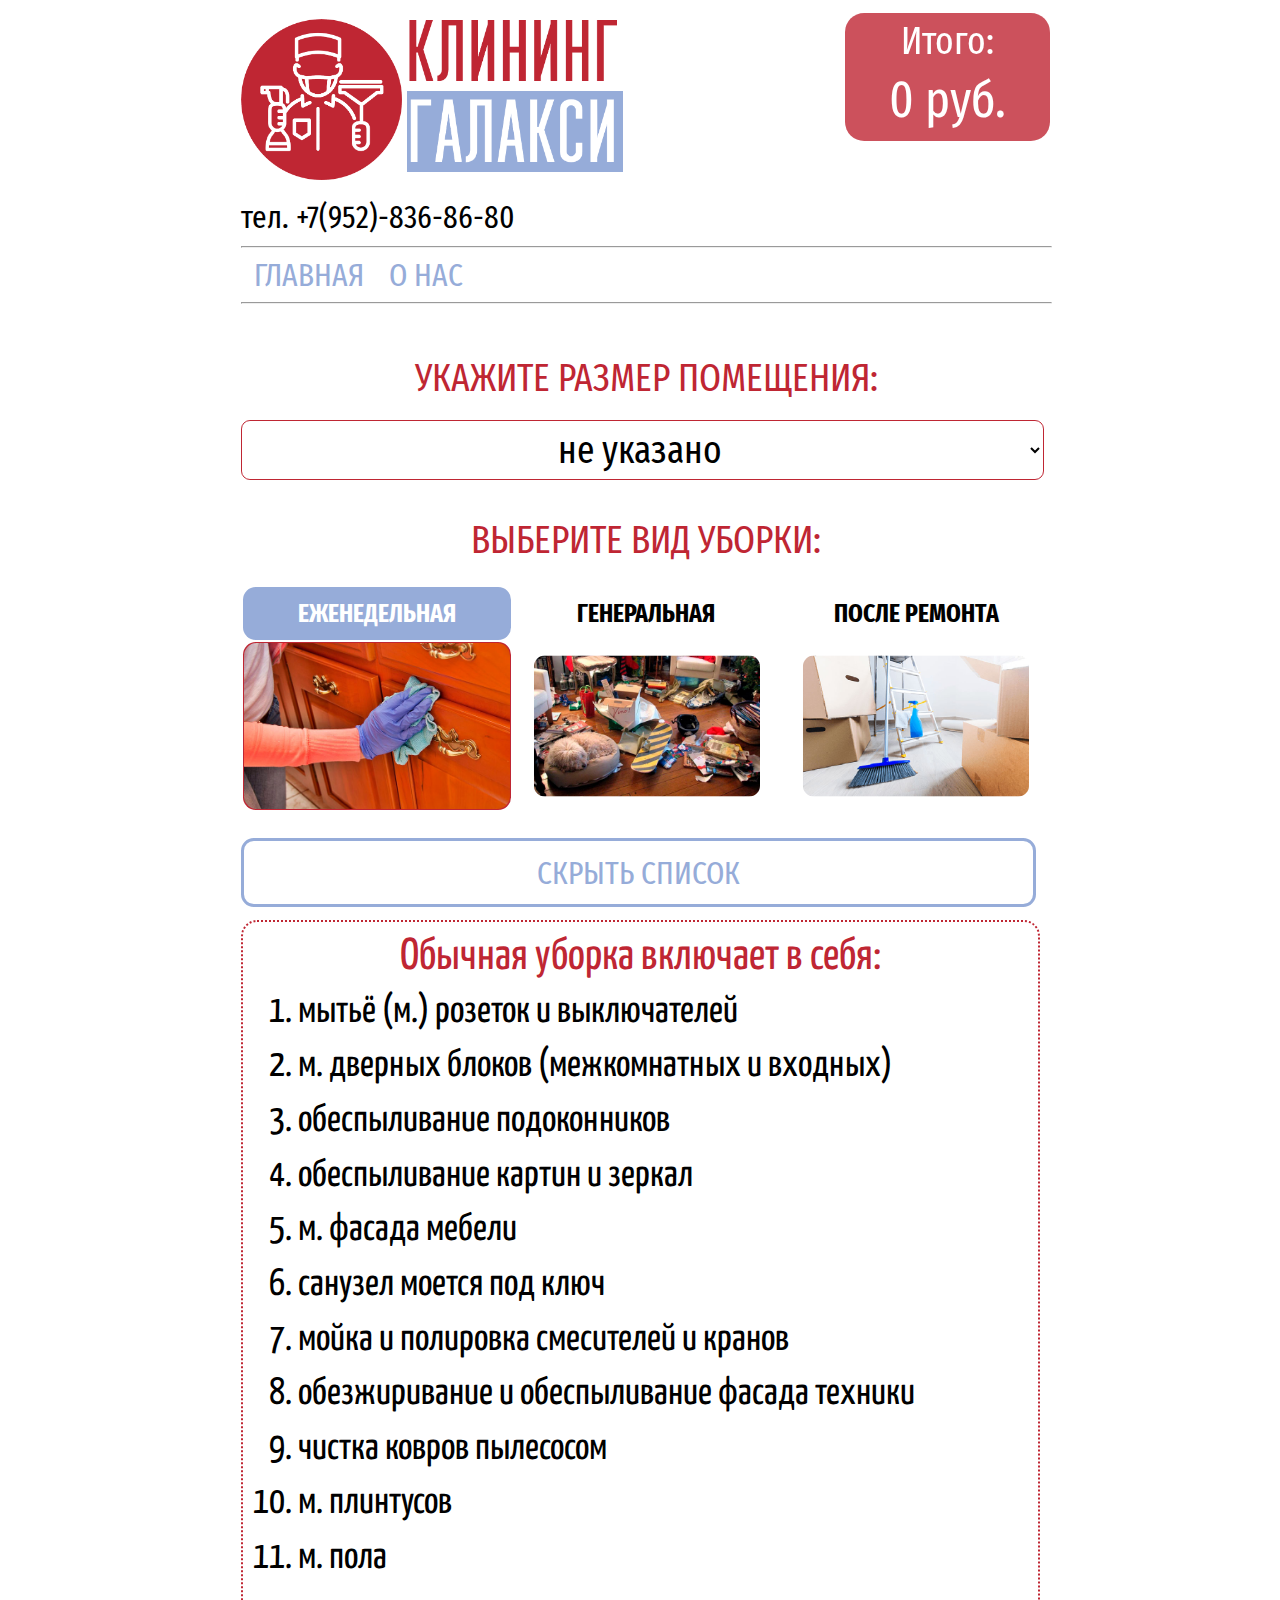
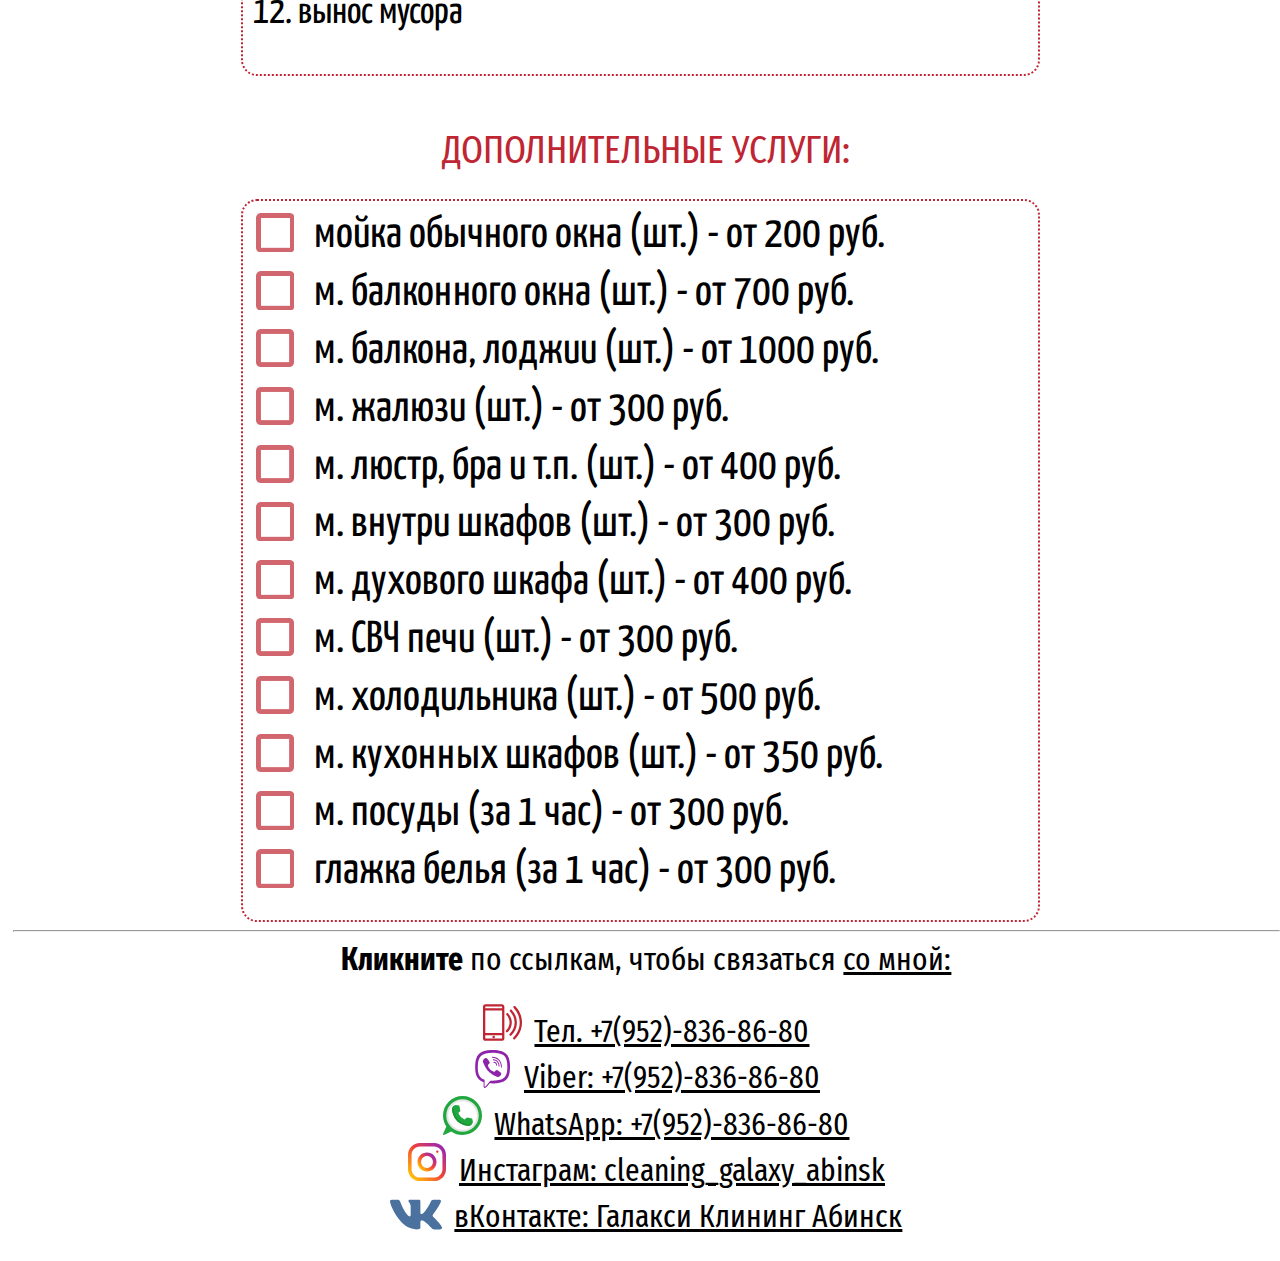
==== index.html @ 24c75833 "v0.0.1" ====
<!DOCTYPE html><html lang=ru><head><meta charset=utf-8><meta http-equiv=X-UA-Compatible content="IE=edge"><meta name=viewport content="width=device-width,initial-scale=1"><title>Клининг уборка Абинск любая сложность</title><meta name=Description content="Услуги мойки (простой, генеральной, после ремонта) квартир, домов,  офисов. Чистки кухни, ванных комнат и туалетов. Мойка окон, посуды, глажка белья, уборка придомовой территории"><link href=/css/chunk-77406d5a.9ad5a5cb.css rel=prefetch><link href=/js/chunk-77406d5a.7d66a858.js rel=prefetch><link href=/css/app.21654a83.css rel=preload as=style><link href=/js/app.f4b6f7e7.js rel=preload as=script><link href=/js/chunk-vendors.92037b3b.js rel=preload as=script><link href=/css/app.21654a83.css rel=stylesheet></head><body><noscript><strong>JavaScript не включен!</strong></noscript><div id=app></div><script src=/js/chunk-vendors.92037b3b.js></script><script src=/js/app.f4b6f7e7.js></script></body></html>
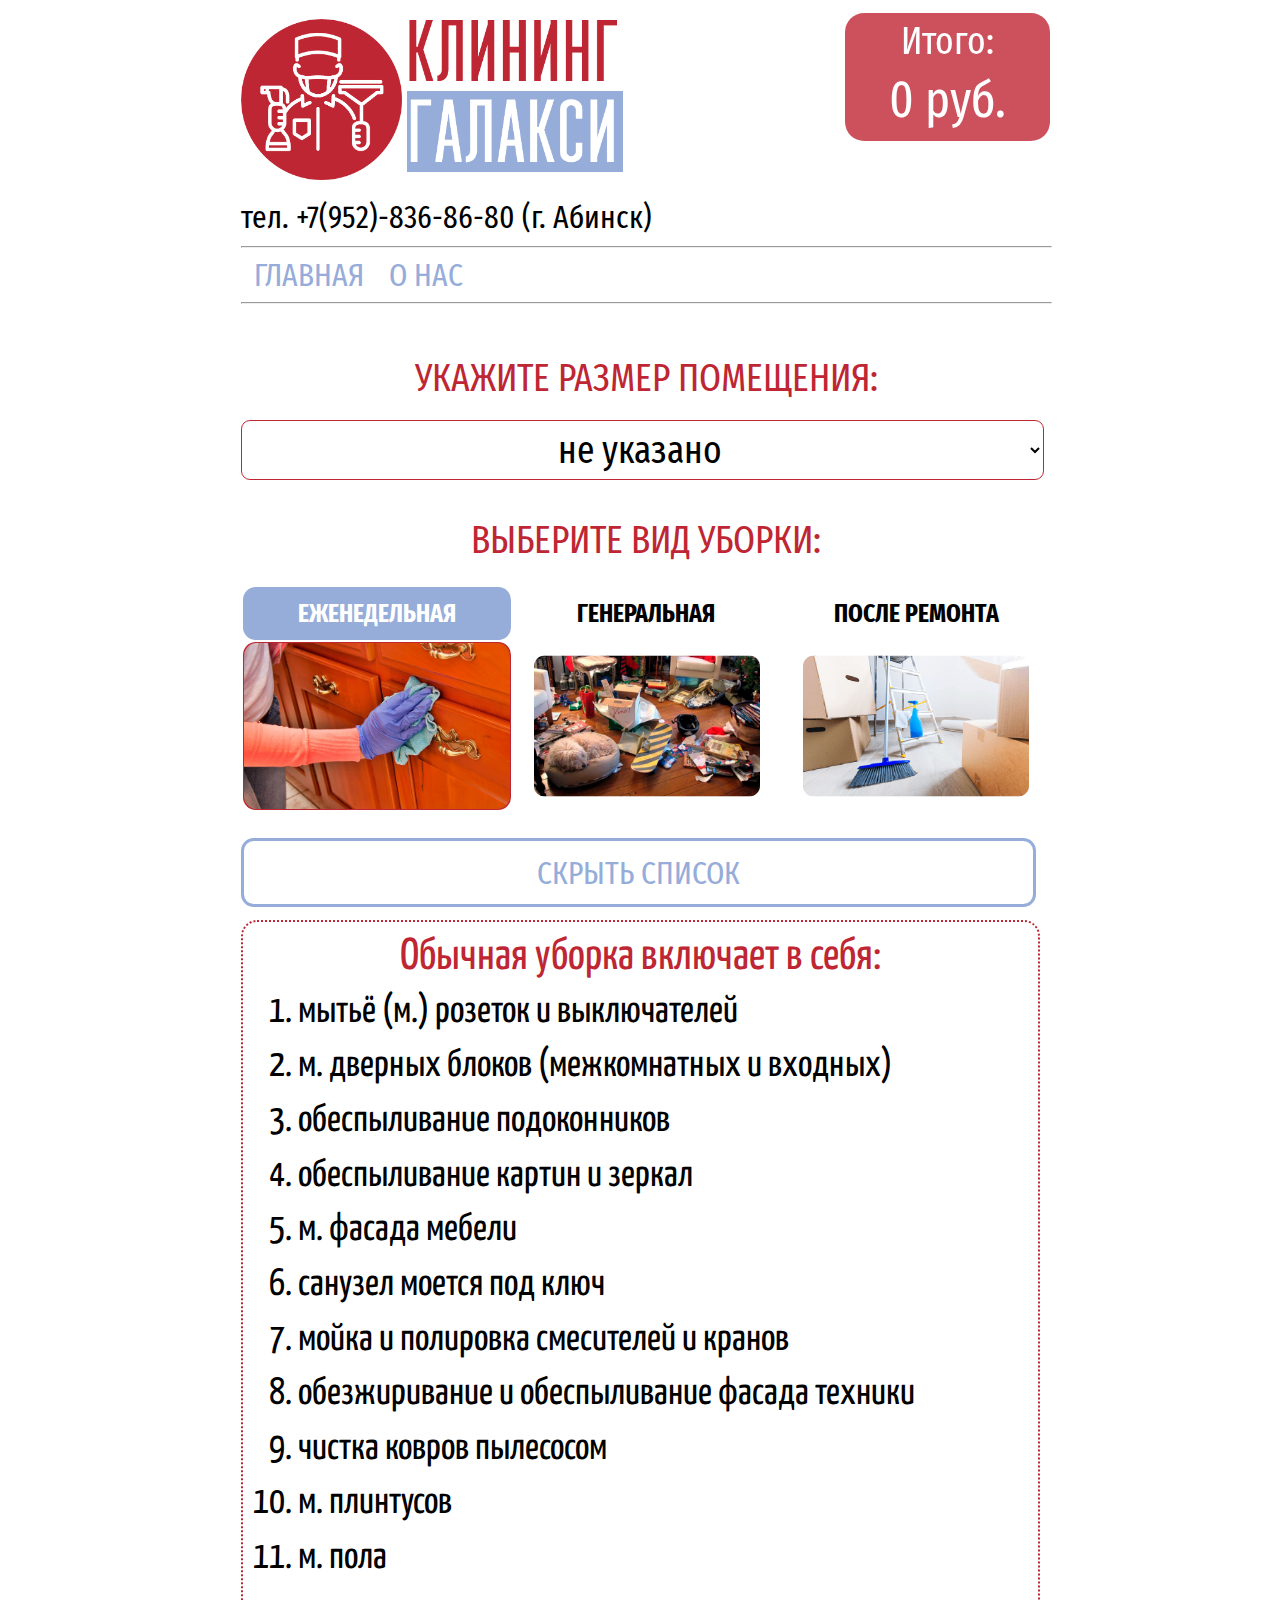
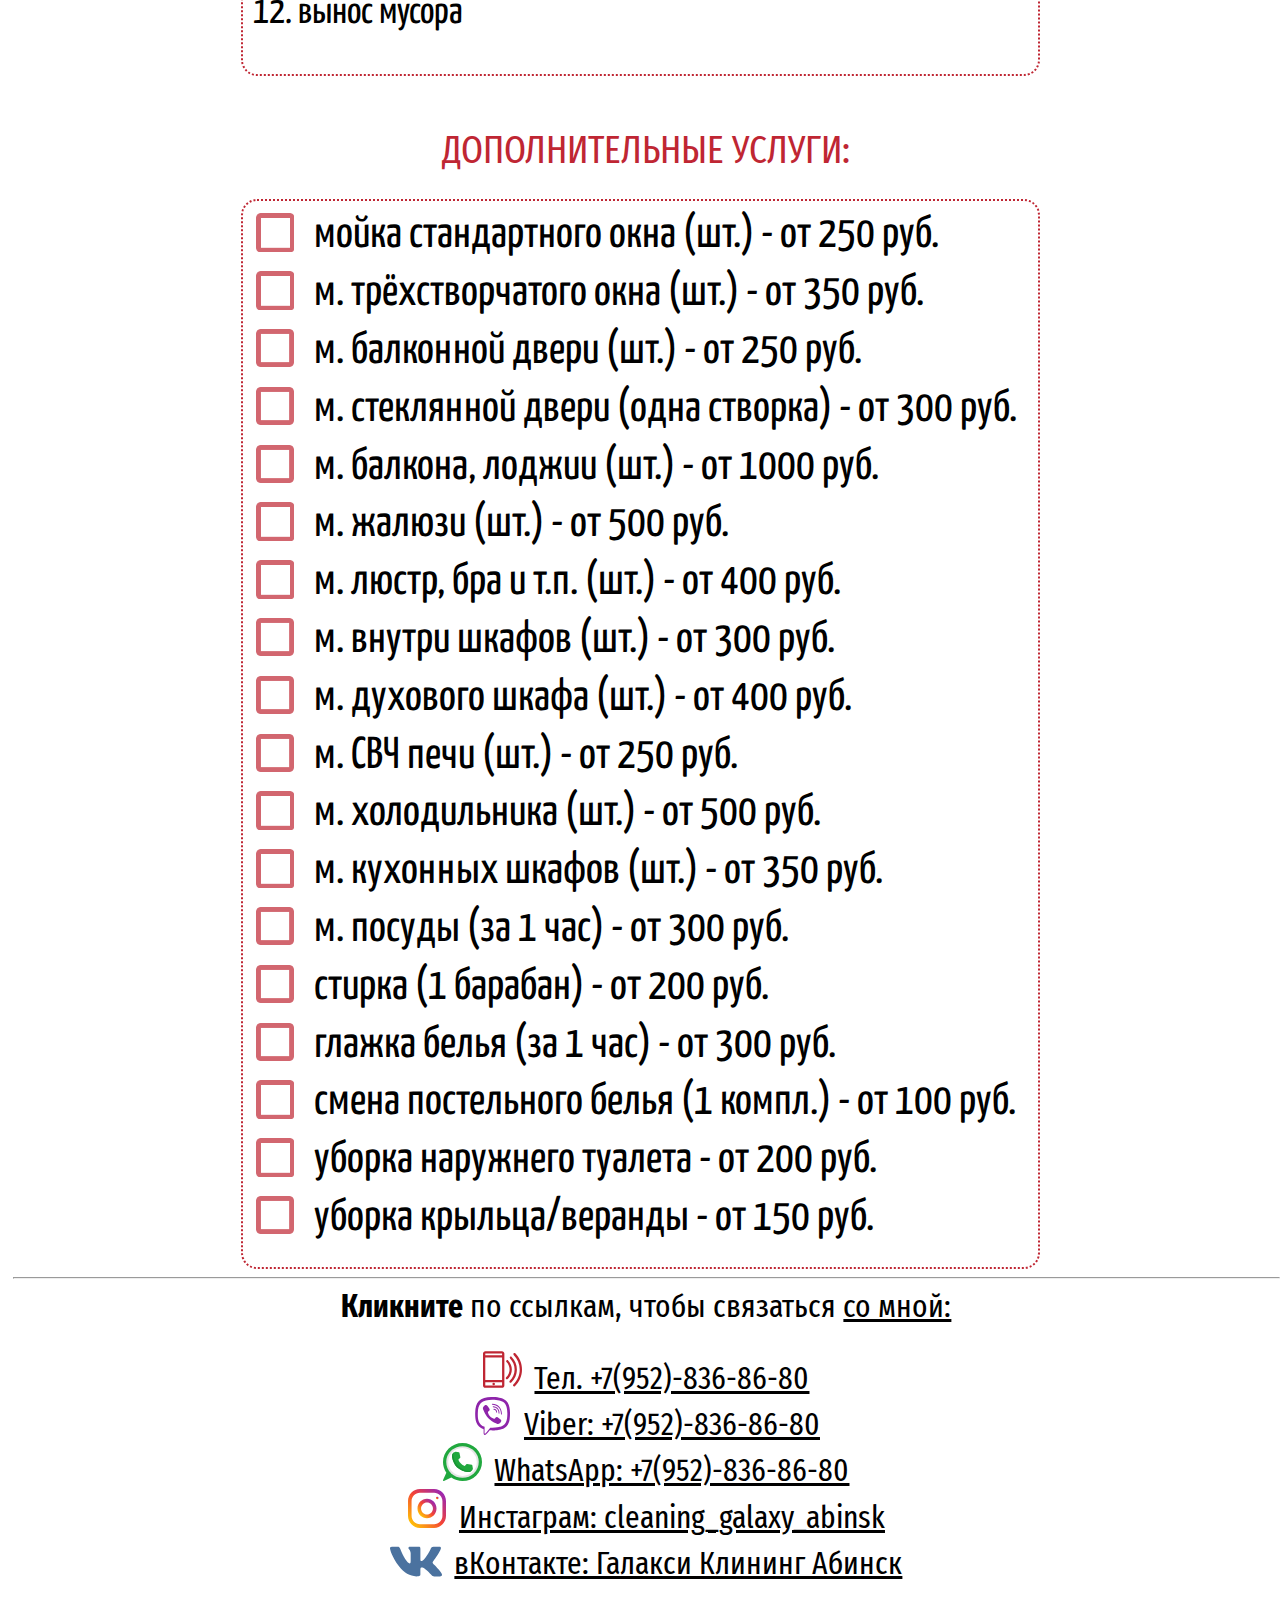
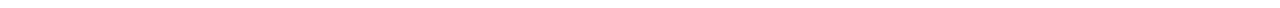
==== commit 803db700: "v.0.0.4" ====
--- a/index.html
+++ b/index.html
@@ -1 +1 @@
-<!DOCTYPE html><html lang=ru><head><meta charset=utf-8><meta http-equiv=X-UA-Compatible content="IE=edge"><meta name=viewport content="width=device-width,initial-scale=1"><title>Клининг уборка Абинск любая сложность</title><meta name=Description content="Услуги мойки (простой, генеральной, после ремонта) квартир, домов,  офисов. Чистки кухни, ванных комнат и туалетов. Мойка окон, посуды, глажка белья, уборка придомовой территории"><link href=/css/chunk-77406d5a.9ad5a5cb.css rel=prefetch><link href=/js/chunk-77406d5a.7d66a858.js rel=prefetch><link href=/css/app.21654a83.css rel=preload as=style><link href=/js/app.f4b6f7e7.js rel=preload as=script><link href=/js/chunk-vendors.92037b3b.js rel=preload as=script><link href=/css/app.21654a83.css rel=stylesheet></head><body><noscript><strong>JavaScript не включен!</strong></noscript><div id=app></div><script src=/js/chunk-vendors.92037b3b.js></script><script src=/js/app.f4b6f7e7.js></script></body></html>+<!DOCTYPE html><html lang=ru><head><meta charset=utf-8><meta http-equiv=X-UA-Compatible content="IE=edge"><meta name=viewport content="width=device-width,initial-scale=1"><title>Клининг уборка город Абинск любая сложность</title><meta name=Description content="Услуги мойки (простой, генеральной, после ремонта) квартир, домов,  офисов. Чистки кухни, ванных комнат и туалетов. Мойка окон, посуды, глажка белья, уборка придомовой территории"><link href=/css/chunk-77406d5a.9ad5a5cb.css rel=prefetch><link href=/js/chunk-77406d5a.7d66a858.js rel=prefetch><link href=/css/app.5b9388b8.css rel=preload as=style><link href=/js/app.aacceb4d.js rel=preload as=script><link href=/js/chunk-vendors.92037b3b.js rel=preload as=script><link href=/css/app.5b9388b8.css rel=stylesheet></head><body><noscript><strong>JavaScript не включен!</strong></noscript><div id=app></div><script src=/js/chunk-vendors.92037b3b.js></script><script src=/js/app.aacceb4d.js></script></body></html>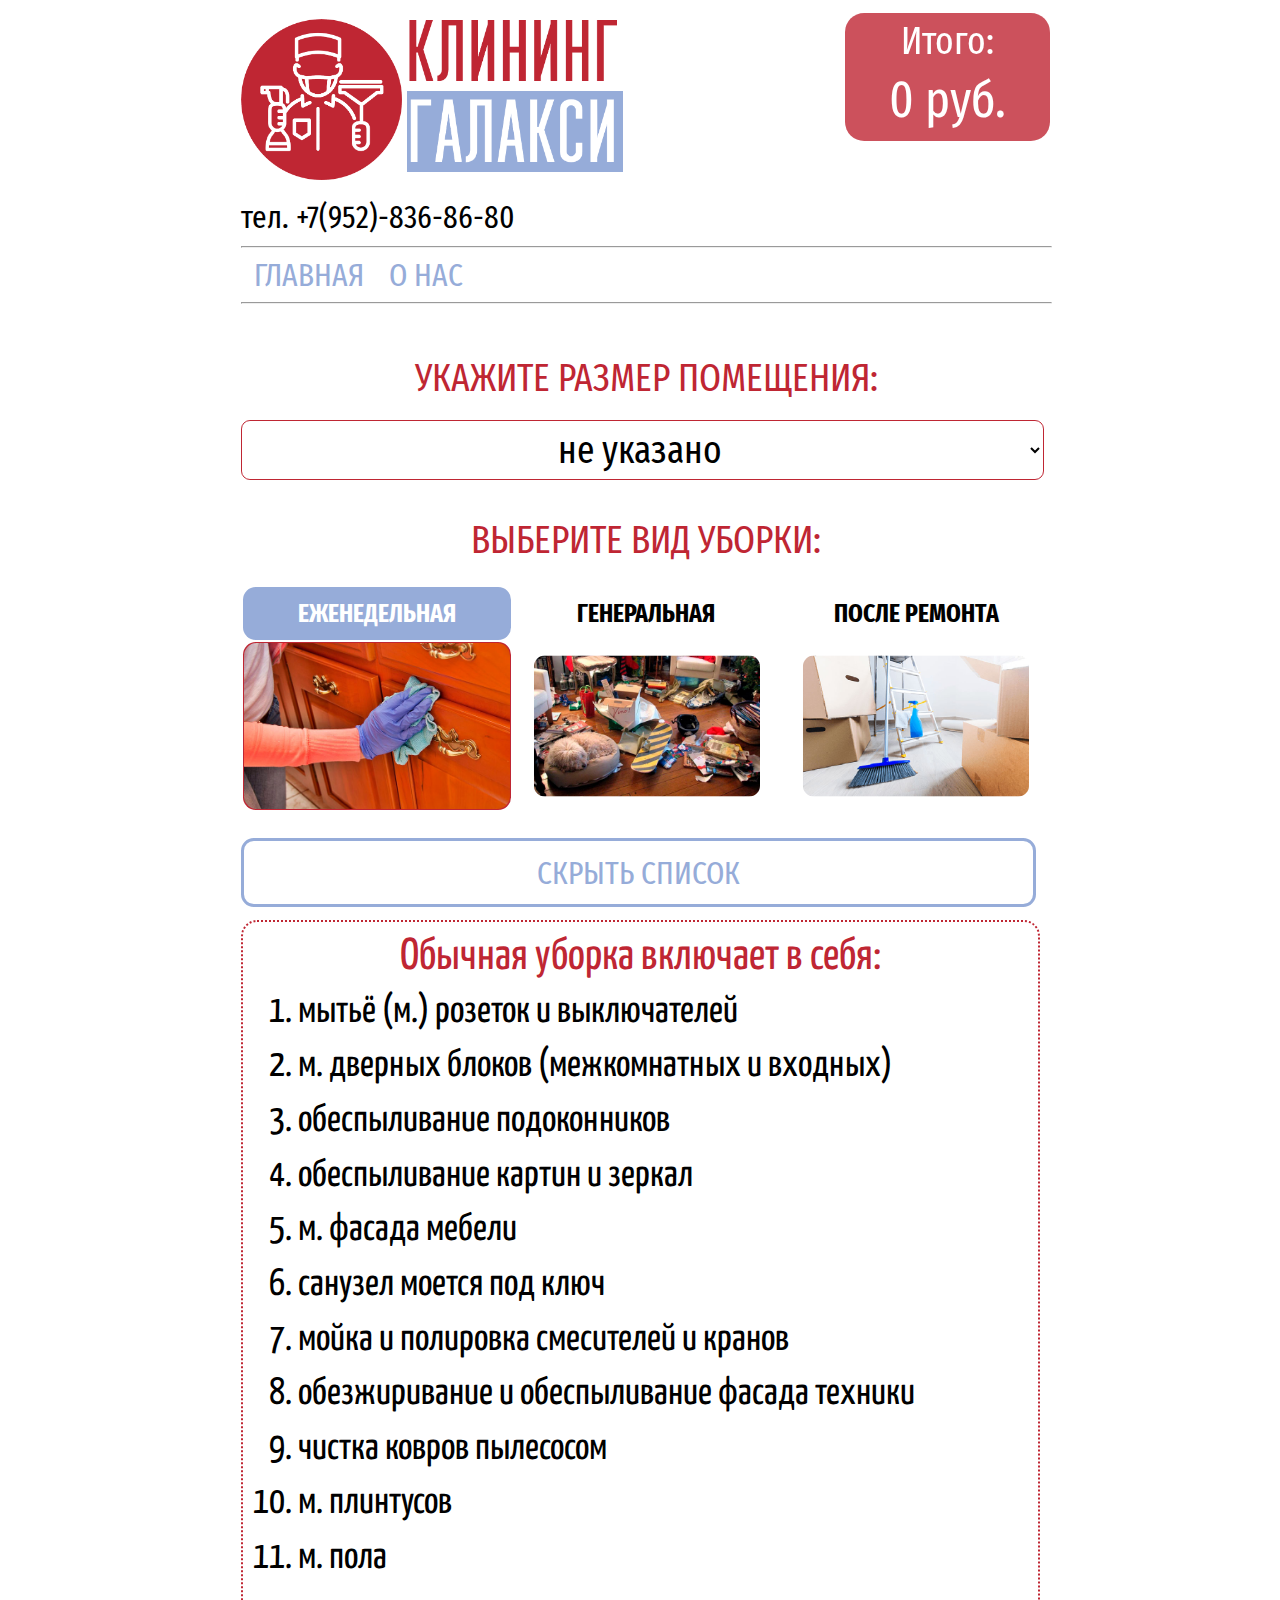
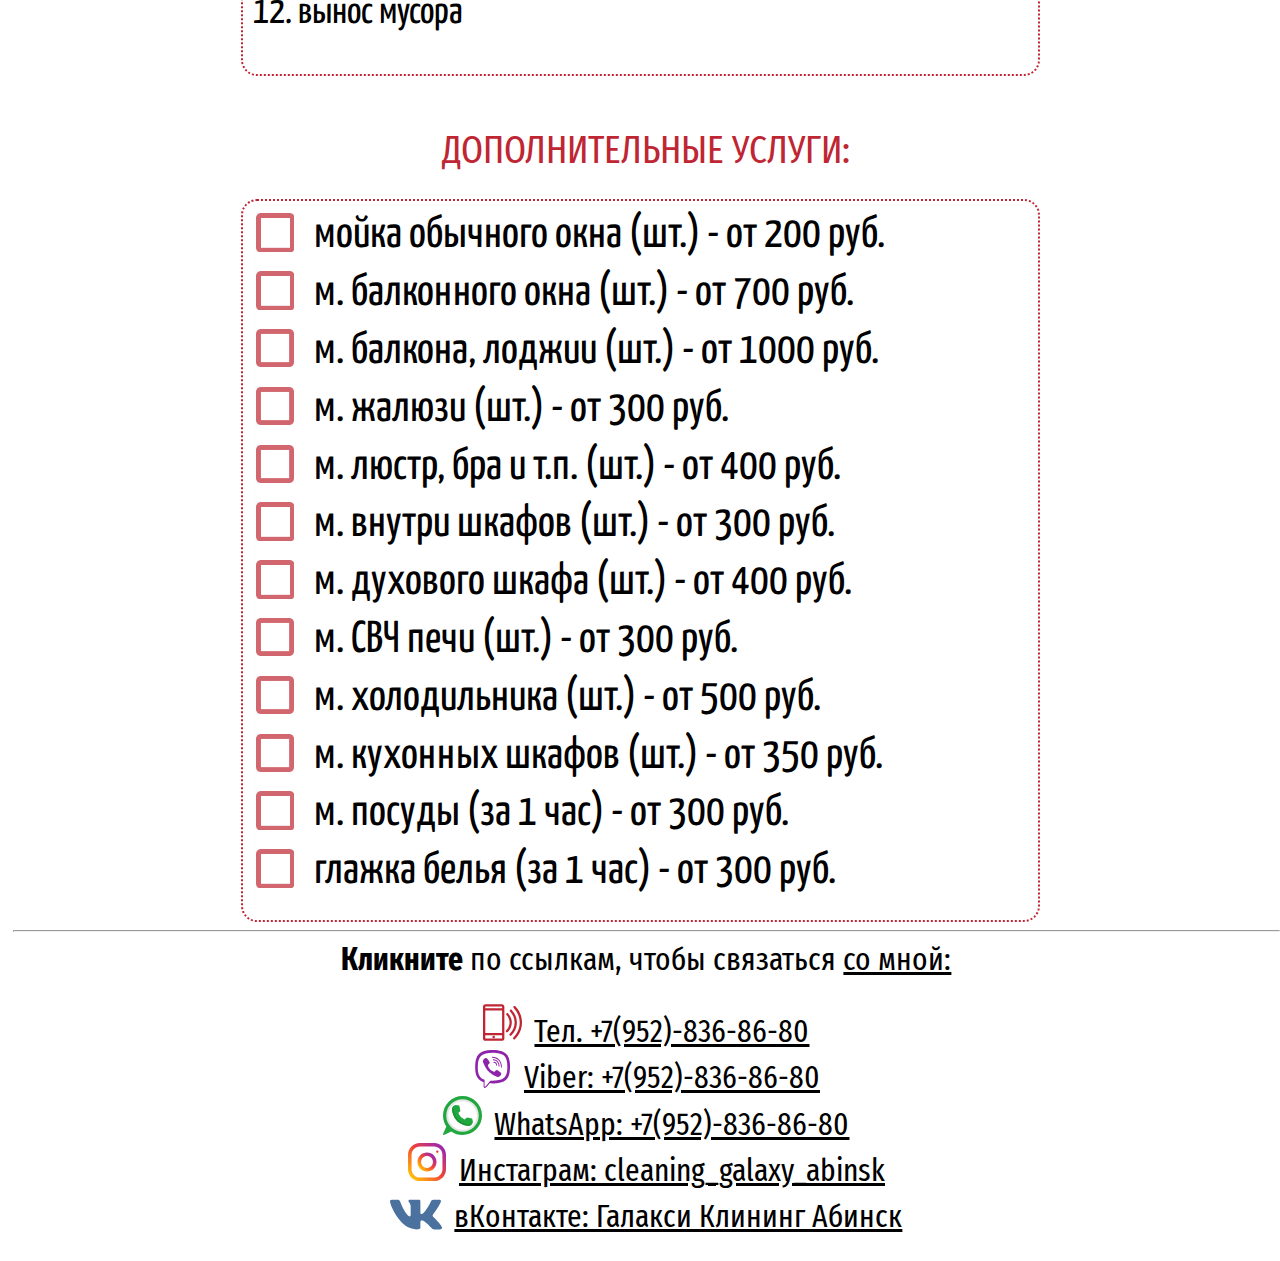
==== commit 83b2d153: "---" ====
--- a/index.html
+++ b/index.html
@@ -1 +1 @@
-<!DOCTYPE html><html lang=ru><head><meta charset=utf-8><meta http-equiv=X-UA-Compatible content="IE=edge"><meta name=viewport content="width=device-width,initial-scale=1"><title>Клининг уборка город Абинск любая сложность</title><meta name=Description content="Услуги мойки (простой, генеральной, после ремонта) квартир, домов,  офисов. Чистки кухни, ванных комнат и туалетов. Мойка окон, посуды, глажка белья, уборка придомовой территории"><link href=/css/chunk-77406d5a.9ad5a5cb.css rel=prefetch><link href=/js/chunk-77406d5a.7d66a858.js rel=prefetch><link href=/css/app.5b9388b8.css rel=preload as=style><link href=/js/app.aacceb4d.js rel=preload as=script><link href=/js/chunk-vendors.92037b3b.js rel=preload as=script><link href=/css/app.5b9388b8.css rel=stylesheet></head><body><noscript><strong>JavaScript не включен!</strong></noscript><div id=app></div><script src=/js/chunk-vendors.92037b3b.js></script><script src=/js/app.aacceb4d.js></script></body></html>+<!DOCTYPE html><html lang=ru><head><meta charset=utf-8><meta http-equiv=X-UA-Compatible content="IE=edge"><meta name=viewport content="width=device-width,initial-scale=1"><title>Клининг уборка Абинск любая сложность</title><meta name=Description content="Услуги мойки (простой, генеральной, после ремонта) квартир, домов,  офисов. Чистки кухни, ванных комнат и туалетов. Мойка окон, посуды, глажка белья, уборка придомовой территории"><link href=/css/chunk-77406d5a.9ad5a5cb.css rel=prefetch><link href=/js/chunk-77406d5a.7d66a858.js rel=prefetch><link href=/css/app.21654a83.css rel=preload as=style><link href=/js/app.f4b6f7e7.js rel=preload as=script><link href=/js/chunk-vendors.92037b3b.js rel=preload as=script><link href=/css/app.21654a83.css rel=stylesheet></head><body><noscript><strong>JavaScript не включен!</strong></noscript><div id=app></div><script src=/js/chunk-vendors.92037b3b.js></script><script src=/js/app.f4b6f7e7.js></script></body></html>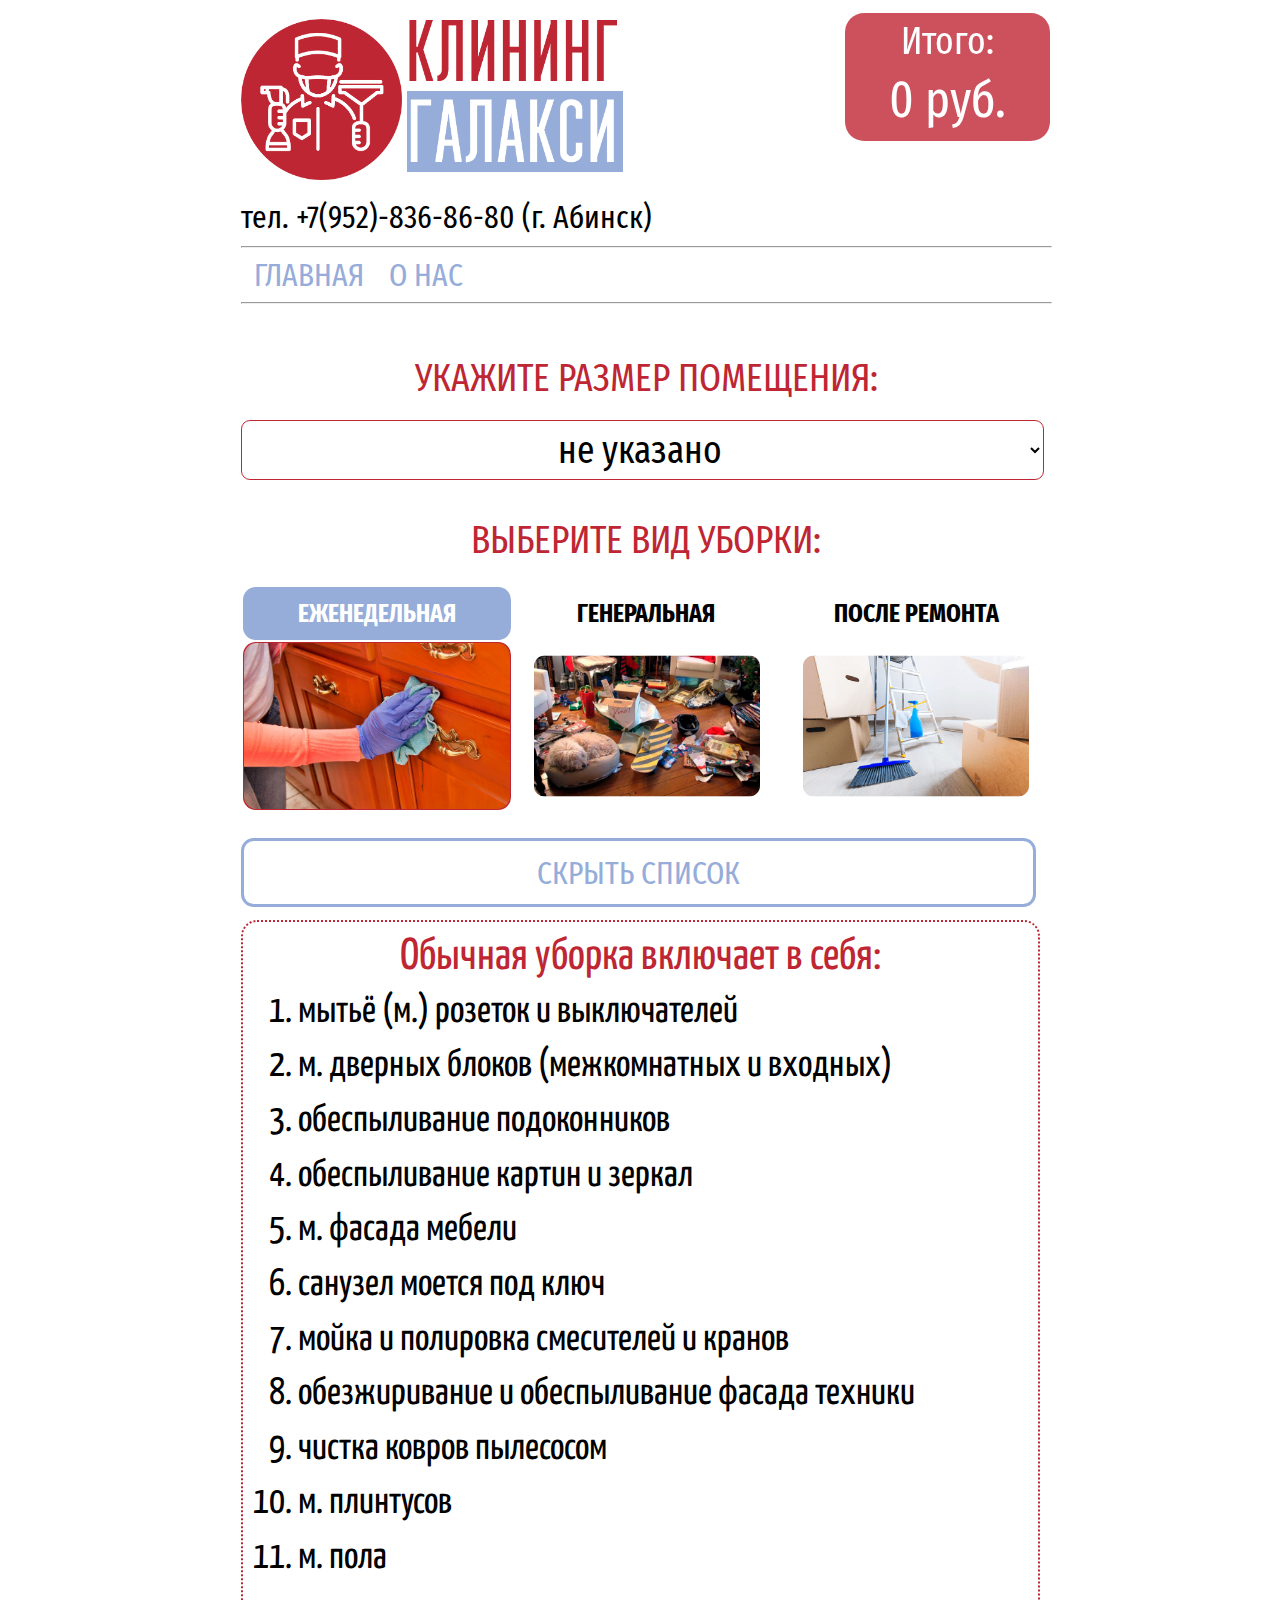
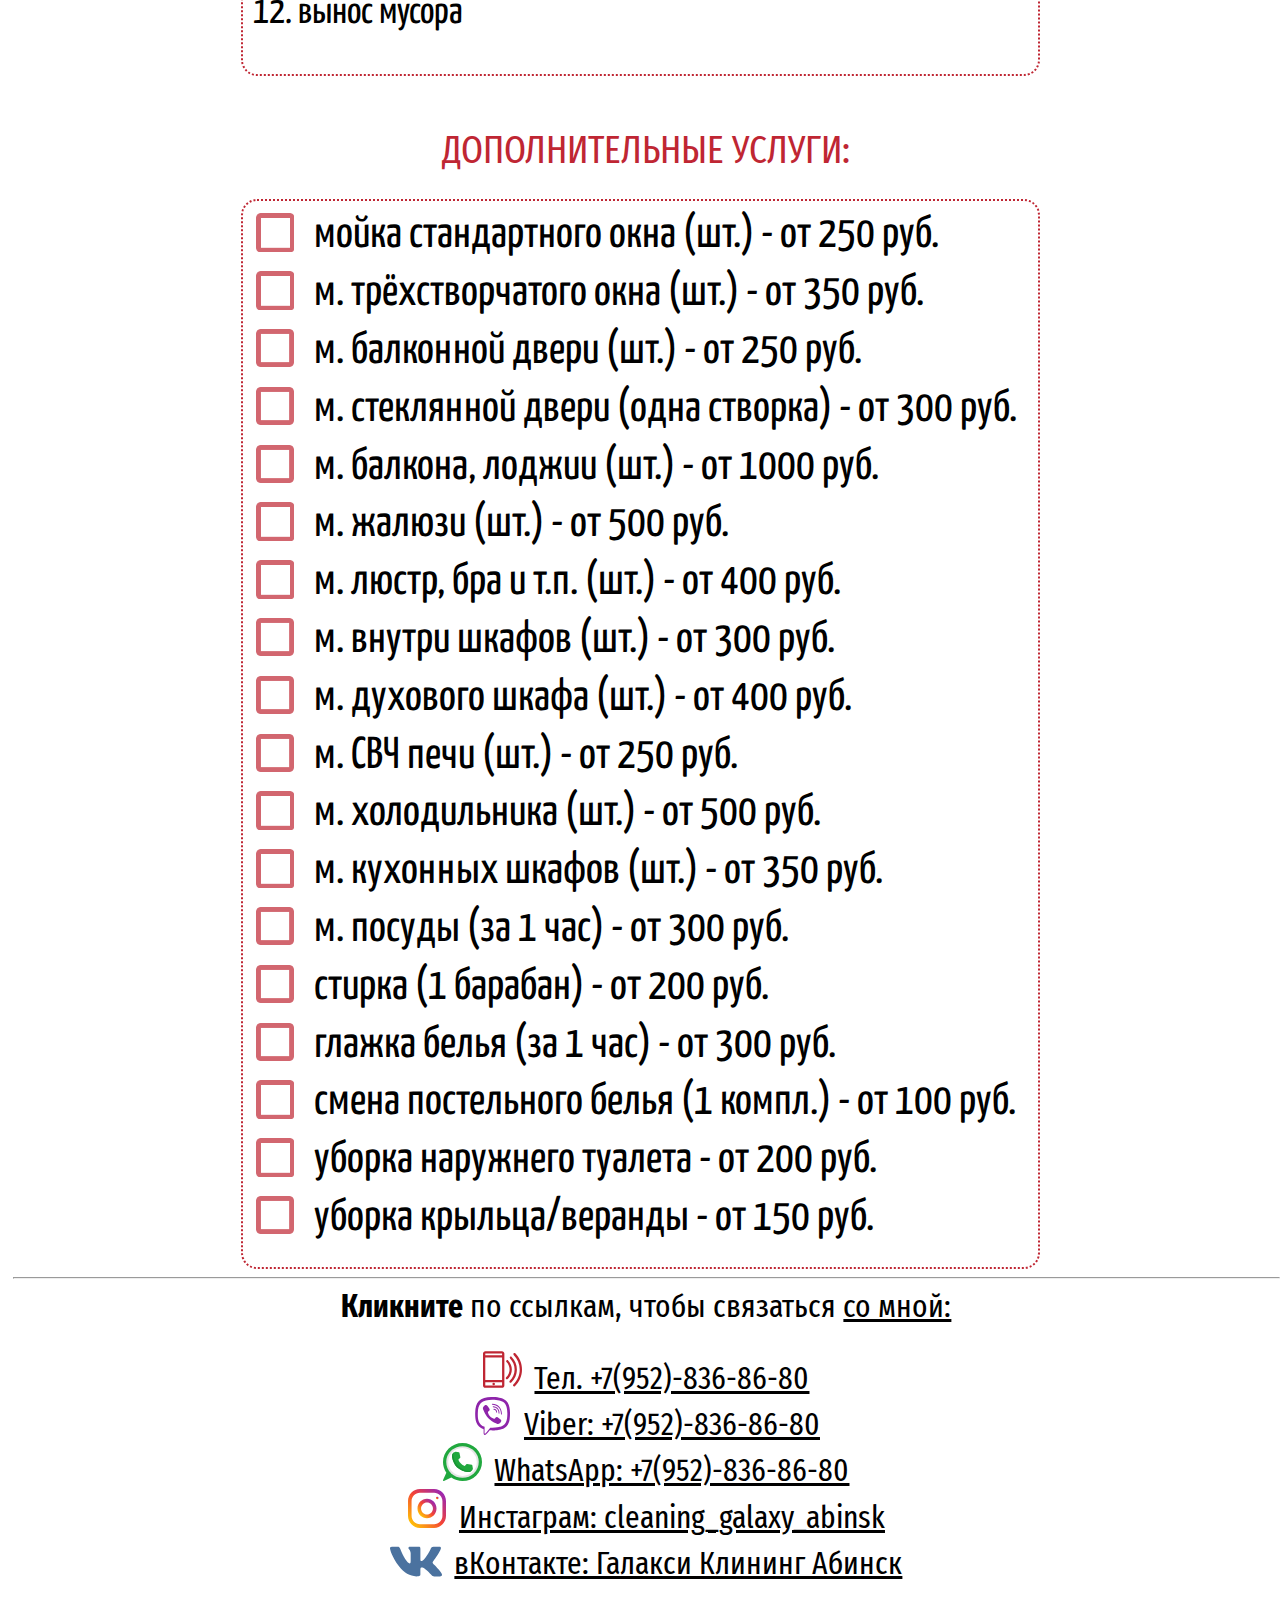
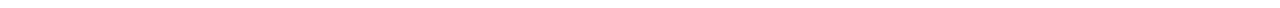
==== commit 6cda898d: "v.0.0.5" ====
--- a/index.html
+++ b/index.html
@@ -1 +1 @@
-<!DOCTYPE html><html lang=ru><head><meta charset=utf-8><meta http-equiv=X-UA-Compatible content="IE=edge"><meta name=viewport content="width=device-width,initial-scale=1"><title>Клининг уборка Абинск любая сложность</title><meta name=Description content="Услуги мойки (простой, генеральной, после ремонта) квартир, домов,  офисов. Чистки кухни, ванных комнат и туалетов. Мойка окон, посуды, глажка белья, уборка придомовой территории"><link href=/css/chunk-77406d5a.9ad5a5cb.css rel=prefetch><link href=/js/chunk-77406d5a.7d66a858.js rel=prefetch><link href=/css/app.21654a83.css rel=preload as=style><link href=/js/app.f4b6f7e7.js rel=preload as=script><link href=/js/chunk-vendors.92037b3b.js rel=preload as=script><link href=/css/app.21654a83.css rel=stylesheet></head><body><noscript><strong>JavaScript не включен!</strong></noscript><div id=app></div><script src=/js/chunk-vendors.92037b3b.js></script><script src=/js/app.f4b6f7e7.js></script></body></html>+<!DOCTYPE html><html lang=ru><head><meta charset=utf-8><meta http-equiv=X-UA-Compatible content="IE=edge"><meta name=viewport content="width=device-width,initial-scale=1"><title>Клининг уборка город Абинск любая сложность</title><meta name=Description content="Услуги мойки (простой, генеральной, после ремонта) квартир, домов,  офисов. Чистки кухни, ванных комнат и туалетов. Мойка окон, посуды, глажка белья, уборка придомовой территории"><link href=/css/chunk-77406d5a.9ad5a5cb.css rel=prefetch><link href=/js/chunk-77406d5a.7d66a858.js rel=prefetch><link href=/css/app.5b9388b8.css rel=preload as=style><link href=/js/app.aacceb4d.js rel=preload as=script><link href=/js/chunk-vendors.92037b3b.js rel=preload as=script><link href=/css/app.5b9388b8.css rel=stylesheet></head><body><noscript><strong>JavaScript не включен!</strong></noscript><div id=app></div><script src=/js/chunk-vendors.92037b3b.js></script><script src=/js/app.aacceb4d.js></script></body></html>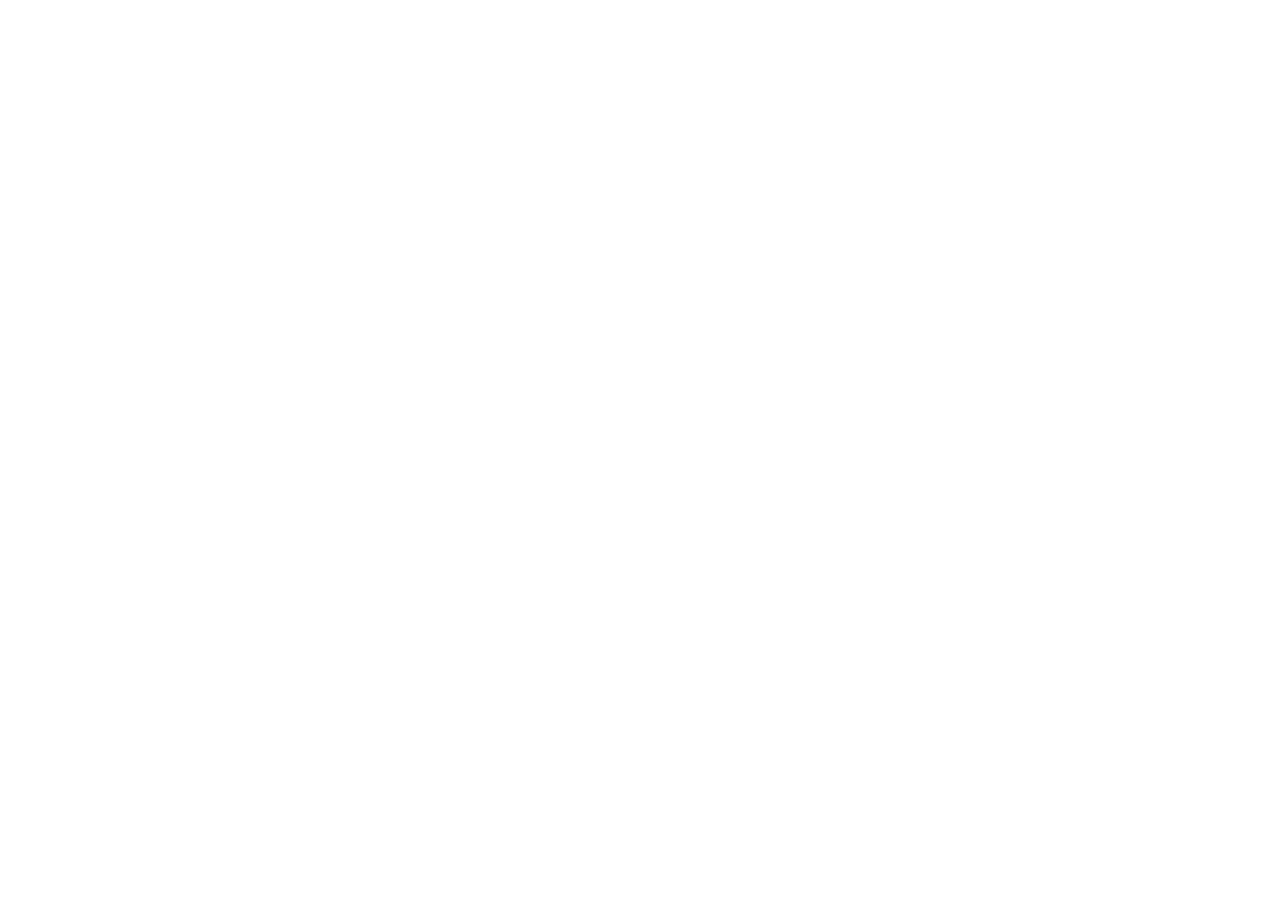
==== commit 8a45622c: "Add files via upload" ====
--- a/index.html
+++ b/index.html
@@ -1 +1 @@
-<!DOCTYPE html><html lang=ru><head><meta charset=utf-8><meta http-equiv=X-UA-Compatible content="IE=edge"><meta name=viewport content="width=device-width,initial-scale=1"><title>Клининг уборка город Абинск любая сложность</title><meta name=Description content="Услуги мойки (простой, генеральной, после ремонта) квартир, домов,  офисов. Чистки кухни, ванных комнат и туалетов. Мойка окон, посуды, глажка белья, уборка придомовой территории"><link href=/css/chunk-77406d5a.9ad5a5cb.css rel=prefetch><link href=/js/chunk-77406d5a.7d66a858.js rel=prefetch><link href=/css/app.5b9388b8.css rel=preload as=style><link href=/js/app.aacceb4d.js rel=preload as=script><link href=/js/chunk-vendors.92037b3b.js rel=preload as=script><link href=/css/app.5b9388b8.css rel=stylesheet></head><body><noscript><strong>JavaScript не включен!</strong></noscript><div id=app></div><script src=/js/chunk-vendors.92037b3b.js></script><script src=/js/app.aacceb4d.js></script></body></html>+<!DOCTYPE html><html lang=ru><head><meta charset=utf-8><meta http-equiv=X-UA-Compatible content="IE=edge"><meta name=viewport content="width=device-width,initial-scale=1"><title>Клининг уборка город Абинск любая сложность</title><meta name=Description content="Услуги мойки (простой, генеральной, после ремонта) квартир, домов,  офисов. Чистки кухни, ванных комнат и туалетов. Мойка окон, посуды, глажка белья, уборка придомовой территории"><link href=/css/chunk-01876c88.ca512e4e.css rel=prefetch><link href=/js/chunk-01876c88.c26ba103.js rel=prefetch><link href=/css/app.c549f9b5.css rel=preload as=style><link href=/js/app.64a99aef.js rel=preload as=script><link href=/js/chunk-vendors.92037b3b.js rel=preload as=script><link href=/css/app.c549f9b5.css rel=stylesheet></head><body><noscript><strong>JavaScript не включен!</strong></noscript><div id=app></div><script src=/js/chunk-vendors.92037b3b.js></script><script src=/js/app.64a99aef.js></script></body></html>